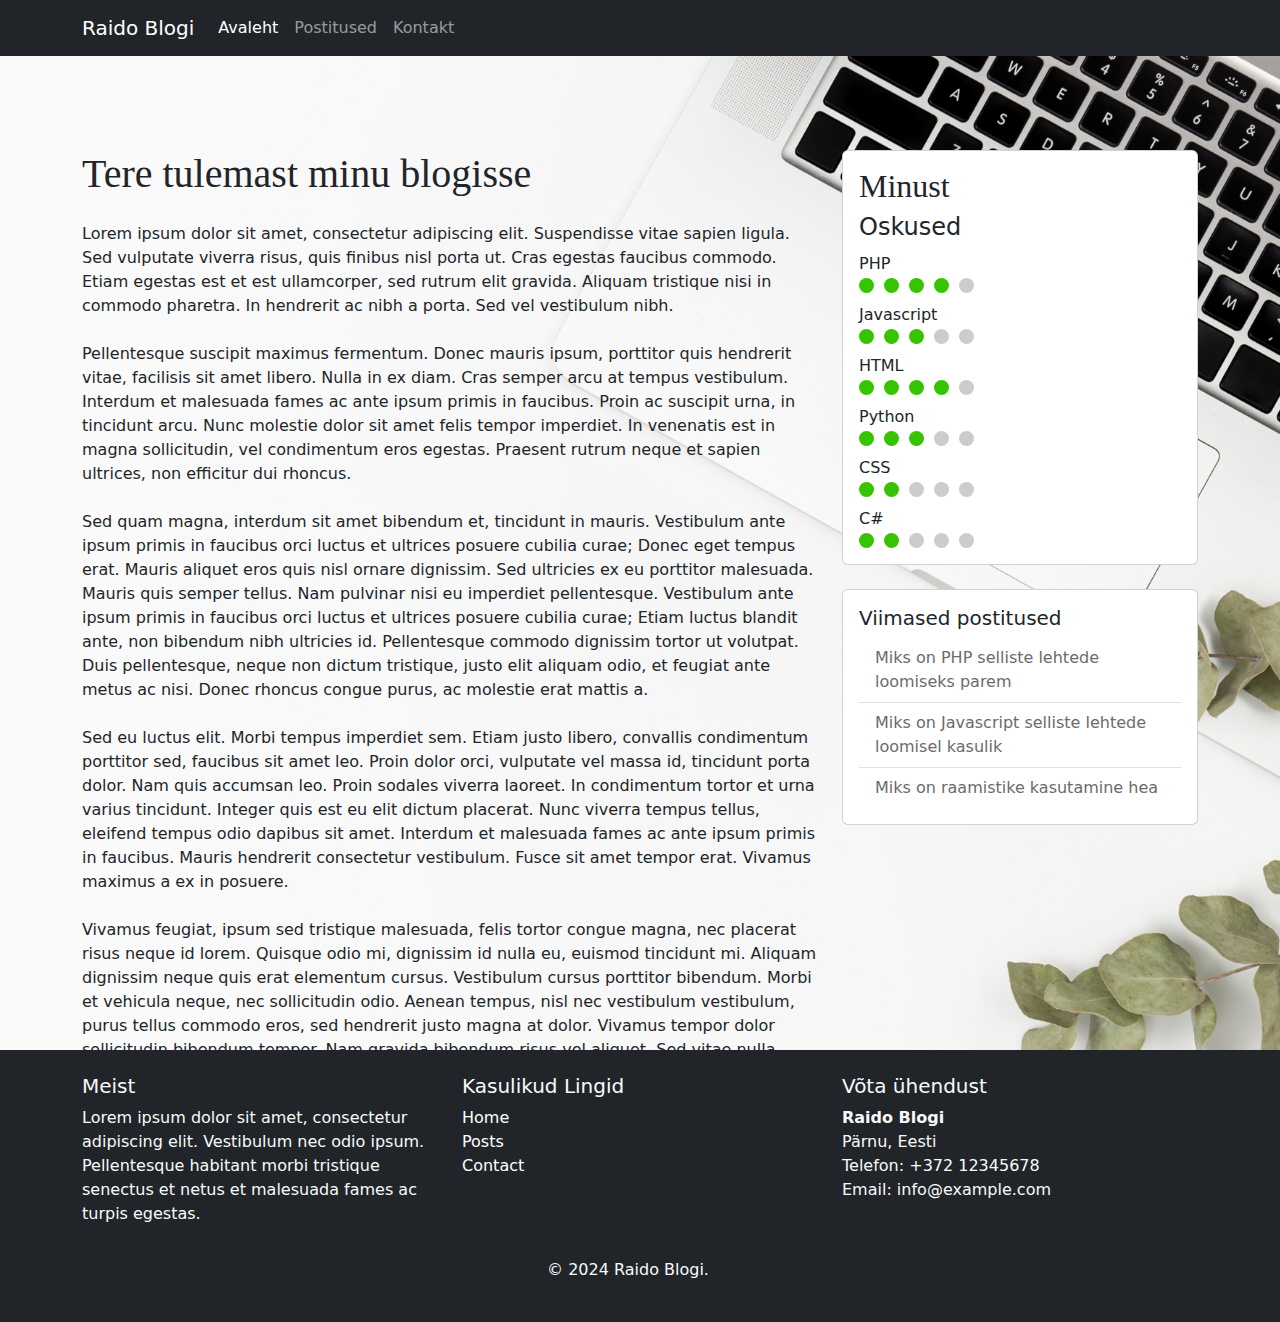
==== index.html @ 11af0f20 "First init" ====
<!DOCTYPE html>
<html lang="en">

<head>
    <meta charset="UTF-8">
    <meta name="viewport" content="width=device-width, initial-scale=1.0">
    <title>Raido Blogi</title>
    <link href="https://cdn.jsdelivr.net/npm/bootstrap@5.3.3/dist/css/bootstrap.min.css" rel="stylesheet">
    <link rel="stylesheet" href="css/style.css">
</head>

<body>
    <nav class="navbar fixed-top navbar-expand-lg navbar-dark bg-dark">
        <div class="container">
            <a class="navbar-brand" href="index.html">Raido Blogi</a>
            <button class="navbar-toggler" type="button" data-bs-toggle="collapse"
                data-bs-target="#navbarSupportedContent" aria-controls="navbarSupportedContent" aria-expanded="false"
                aria-label="Toggle navigation">
                <span class="navbar-toggler-icon"></span>
            </button>
            <div class="collapse navbar-collapse" id="navbarSupportedContent">
                <ul class="navbar-nav me-auto mb-2 mb-lg-0">
                    <li class="nav-item">
                        <a class="nav-link active" aria-current="page" href="index.html">Avaleht</a>
                    </li>
                    <li class="nav-item">
                        <a class="nav-link" href="posts.html">Postitused</a>
                    </li>
                    <li class="nav-item">
                        <a class="nav-link" href="contact.html">Kontakt</a>
                    </li>
                </ul>
            </div>
        </div>
    </nav>
    <section class="container vh-100">
        <div class="row">
            <div class="col-md-8">
                <h1 class="mb-4">Tere tulemast minu blogisse</h1>
                <p class="mb-4">
                    Lorem ipsum dolor sit amet, consectetur adipiscing elit. Suspendisse vitae sapien ligula. Sed
                    vulputate viverra risus, quis finibus nisl porta ut. Cras egestas faucibus commodo. Etiam egestas
                    est et est ullamcorper, sed rutrum elit gravida. Aliquam tristique nisi in commodo pharetra. In
                    hendrerit ac nibh a porta. Sed vel vestibulum nibh.
                </p>
                <p class="mb-4">
                    Pellentesque suscipit maximus fermentum. Donec mauris ipsum, porttitor quis hendrerit vitae,
                    facilisis sit amet libero. Nulla in ex diam. Cras semper arcu at tempus vestibulum. Interdum et
                    malesuada fames ac ante ipsum primis in faucibus. Proin ac suscipit urna, in tincidunt arcu. Nunc
                    molestie dolor sit amet felis tempor imperdiet. In venenatis est in magna sollicitudin, vel
                    condimentum eros egestas. Praesent rutrum neque et sapien ultrices, non efficitur dui rhoncus.
                </p>
                <p class="mb-4">
                    Sed quam magna, interdum sit amet bibendum et, tincidunt in mauris. Vestibulum ante ipsum primis in
                    faucibus orci luctus et ultrices posuere cubilia curae; Donec eget tempus erat. Mauris aliquet eros
                    quis nisl ornare dignissim. Sed ultricies ex eu porttitor malesuada. Mauris quis semper tellus. Nam
                    pulvinar nisi eu imperdiet pellentesque. Vestibulum ante ipsum primis in faucibus orci luctus et
                    ultrices posuere cubilia curae; Etiam luctus blandit ante, non bibendum nibh ultricies id.
                    Pellentesque commodo dignissim tortor ut volutpat. Duis pellentesque, neque non dictum tristique,
                    justo elit aliquam odio, et feugiat ante metus ac nisi. Donec rhoncus congue purus, ac molestie erat
                    mattis a.
                </p>
                <p class="mb-4">
                    Sed eu luctus elit. Morbi tempus imperdiet sem. Etiam justo libero, convallis condimentum porttitor
                    sed, faucibus sit amet leo. Proin dolor orci, vulputate vel massa id, tincidunt porta dolor. Nam
                    quis accumsan leo. Proin sodales viverra laoreet. In condimentum tortor et urna varius tincidunt.
                    Integer quis est eu elit dictum placerat. Nunc viverra tempus tellus, eleifend tempus odio dapibus
                    sit amet. Interdum et malesuada fames ac ante ipsum primis in faucibus. Mauris hendrerit consectetur
                    vestibulum. Fusce sit amet tempor erat. Vivamus maximus a ex in posuere.
                </p>
                <p class="mb-4">
                    Vivamus feugiat, ipsum sed tristique malesuada, felis tortor congue magna, nec placerat risus neque
                    id lorem. Quisque odio mi, dignissim id nulla eu, euismod tincidunt mi. Aliquam dignissim neque quis
                    erat elementum cursus. Vestibulum cursus porttitor bibendum. Morbi et vehicula neque, nec
                    sollicitudin odio. Aenean tempus, nisl nec vestibulum vestibulum, purus tellus commodo eros, sed
                    hendrerit justo magna at dolor. Vivamus tempor dolor sollicitudin bibendum tempor. Nam gravida
                    bibendum risus vel aliquet. Sed vitae nulla vehicula, tempor ligula cursus, ultricies diam. Sed eros
                    diam, ultrices vitae orci a, blandit luctus sem. Maecenas molestie urna augue, in facilisis nisi
                    viverra id. Praesent volutpat ex ut accumsan dapibus. Fusce euismod sodales arcu id sagittis. Ut nec
                    metus velit.
                </p>
            </div>
            <div class="col-md-4">
                <div class="card mb-4">
                    <div class="card-body">
                        <h2 class="card-title">Minust</h2>
                        <h4>Oskused</h4>
                        <p>PHP</p>
                        <div class="skill-level php">
                            <div class="circle"></div>
                            <div class="circle"></div>
                            <div class="circle"></div>
                            <div class="circle"></div>
                            <div class="circle"></div>
                        </div>

                        <p>Javascript</p>
                        <div class="skill-level javascript">
                            <div class="circle"></div>
                            <div class="circle"></div>
                            <div class="circle"></div>
                            <div class="circle"></div>
                            <div class="circle"></div>
                        </div>

                        <p>HTML</p>
                        <div class="skill-level html">
                            <div class="circle"></div>
                            <div class="circle"></div>
                            <div class="circle"></div>
                            <div class="circle"></div>
                            <div class="circle"></div>
                        </div>

                        <p>Python</p>
                        <div class="skill-level python">
                            <div class="circle"></div>
                            <div class="circle"></div>
                            <div class="circle"></div>
                            <div class="circle"></div>
                            <div class="circle"></div>
                        </div>

                        <p>CSS</p>
                        <div class="skill-level css">
                            <div class="circle"></div>
                            <div class="circle"></div>
                            <div class="circle"></div>
                            <div class="circle"></div>
                            <div class="circle"></div>
                        </div>

                        <p>C#</p>
                        <div class="skill-level c-sharp">
                            <div class="circle"></div>
                            <div class="circle"></div>
                            <div class="circle"></div>
                            <div class="circle"></div>
                            <div class="circle"></div>
                        </div>
                    </div>
                </div>
                <div class="card">
                    <div class="card-body">
                        <h5 class="card-title">Viimased postitused</h5>
                        <ul class="list-group list-group-flush">
                            <li class="list-group-item"><a href="posts.html#post1">Miks on PHP selliste lehtede
                                    loomiseks parem</a></li>
                            <li class="list-group-item"><a href="posts.html#post2">Miks on Javascript selliste lehtede
                                    loomisel kasulik</a></li>
                            <li class="list-group-item"><a href="posts.html#post3">Miks on raamistike kasutamine hea</a>
                            </li>
                        </ul>
                    </div>
                </div>
            </div>
        </div>
    </section>
    <footer class="bg-dark text-light py-4">
        <div class="container">
            <div class="row">
                <div class="col-md-4">
                    <h5>Meist</h5>
                    <p>Lorem ipsum dolor sit amet, consectetur adipiscing elit. Vestibulum nec odio ipsum. Pellentesque
                        habitant
                        morbi tristique senectus et netus et malesuada fames ac turpis egestas.</p>
                </div>
                <div class="col-md-4">
                    <h5>Kasulikud Lingid</h5>
                    <ul class="list-unstyled">
                        <li><a href="index.html">Home</a></li>
                        <li><a href="posts.html">Posts</a></li>
                        <li><a href="contact.html">Contact</a></li>
                    </ul>
                </div>
                <div class="col-md-4">
                    <h5>Võta ühendust</h5>
                    <address>
                        <strong>Raido Blogi</strong><br>
                        Pärnu, Eesti<br>
                        <span>Telefon:</span> +372 12345678<br>
                        <span>Email:</span> info@example.com
                    </address>
                </div>
                <div class="row mt-3">
                    <div class="col">
                        <p class="text-center">&copy; 2024 Raido Blogi.</p>
                    </div>
                </div>
            </div>
        </div>
    </footer>
    <script src="https://cdn.jsdelivr.net/npm/bootstrap@5.3.3/dist/js/bootstrap.bundle.min.js"
        integrity="sha384-YvpcrYf0tY3lHB60NNkmXc5s9fDVZLESaAA55NDzOxhy9GkcIdslK1eN7N6jIeHz"
        crossorigin="anonymous"></script>
</body>

</html>
---- css/style.css ----
body {
    background-image: url('../images/bg-1.jpg');
    background-size: cover;
    background-position: center;
    background-repeat: no-repeat;
}
a {
    text-decoration: none;
}

h1, h2, h3 {
    font-family: 'EB Garamond', serif;
}

section {
    margin-top: 150px;
}

.card a {
    text-decoration: none;
    color: #6b6b6b;
}

.card-body p {
    margin-top: 10px;
    margin-bottom: 2px;
}

.skill-level {
    display: flex;
  }
  
.circle {
    width: 15px;
    height: 15px;
    border-radius: 50%;
    margin-right: 10px;
    background-color: #ccc; /* default color */
}

.php .circle:nth-child(-n+4) {
    background-color: #37c400;
}

.javascript .circle:nth-child(-n+3) {
    background-color: #37c400;
}

.html .circle:nth-child(-n+4) {
    background-color: #37c400;
}

.python .circle:nth-child(-n+3) {
    background-color: #37c400;
}

.css .circle:nth-child(-n+2) {
    background-color: #37c400;
}

.c-sharp .circle:nth-child(-n+2) {
    background-color: #37c400;
}
  

.blog img {
    max-width: 50%;
}

.blog p {
    text-align: justify;
}

.blog article {
    box-shadow: 0 0 30px rgba(0, 0, 0, 0.1);
    padding: 30px;
    background: white;
}
.post-content {
    padding-left: 10%;
    padding-right: 10%;
}

.post-meta {
    font-size: 11px;
    letter-spacing: 0.07rem;
    text-transform: uppercase;
    font-weight: 600;
    font-family: 'Inter', sans-serif;
    color: rgba(0, 0, 0, 0.4);
    margin-bottom: 10px;
}

.info-item {
    text-align: center;
}
.info-item i {
    font-size: 48px;
    display: inline-block;
    margin-bottom: 10px;
}

.info-item h3 {
    font-size: 16px;
    margin-bottom: 15px;
    font-weight: bold;
    letter-spacing: 0.1rem;
    text-transform: uppercase;
}

.info-item-borders {
    border-left: 1px solid #b9b9b9;
    border-right: 1px solid #b9b9b9;
}

.info-item a {
    color: #6b6b6b;
}

.info-item p {
    color: #6b6b6b;
}

.info-item address {
    color: #6b6b6b;
}

.contact-form {
    box-shadow: 0 0 30px rgba(0, 0, 0, 0.1);
    padding: 30px;
    background: white;
}

footer a {
    text-decoration: none;
    color: white;
}

footer a:hover {
    text-decoration: underline;
}
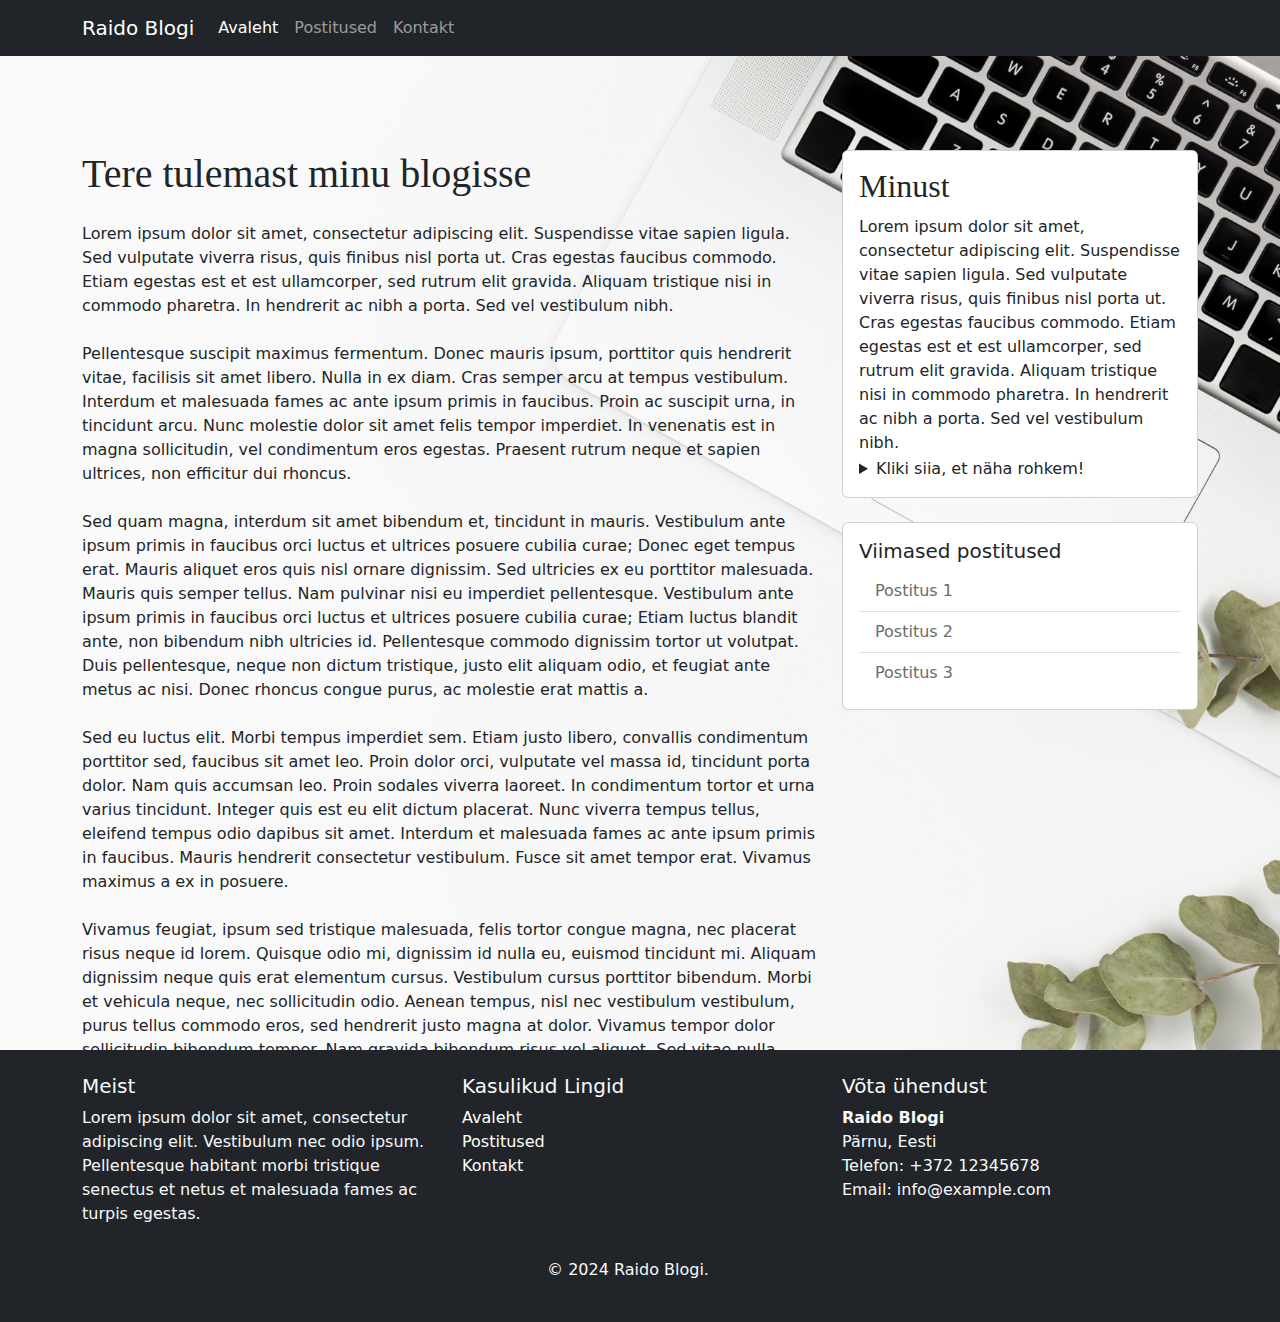
==== commit 1e2da55e: "Some fixes and updates" ====
--- a/index.html
+++ b/index.html
@@ -84,72 +84,71 @@
                 <div class="card mb-4">
                     <div class="card-body">
                         <h2 class="card-title">Minust</h2>
-                        <h4>Oskused</h4>
-                        <p>PHP</p>
-                        <div class="skill-level php">
-                            <div class="circle"></div>
-                            <div class="circle"></div>
-                            <div class="circle"></div>
-                            <div class="circle"></div>
-                            <div class="circle"></div>
-                        </div>
+                        <p>
+                            Lorem ipsum dolor sit amet, consectetur adipiscing elit. Suspendisse vitae sapien ligula. Sed
+                            vulputate viverra risus, quis finibus nisl porta ut. Cras egestas faucibus commodo. Etiam
+                            egestas est et est ullamcorper, sed rutrum elit gravida. Aliquam tristique nisi in commodo
+                            pharetra. In hendrerit ac nibh a porta. Sed vel vestibulum nibh.
+                        </p>
+                        <details>
+                            <summary>
+                                Kliki siia, et näha rohkem!
+                            </summary>
+                            <p>Skill</p>
+                            <div class="skill-level one">
+                                <div class="circle"></div>
+                                <div class="circle"></div>
+                                <div class="circle"></div>
+                                <div class="circle"></div>
+                                <div class="circle"></div>
+                            </div>
 
-                        <p>Javascript</p>
-                        <div class="skill-level javascript">
-                            <div class="circle"></div>
-                            <div class="circle"></div>
-                            <div class="circle"></div>
-                            <div class="circle"></div>
-                            <div class="circle"></div>
-                        </div>
-
-                        <p>HTML</p>
-                        <div class="skill-level html">
-                            <div class="circle"></div>
-                            <div class="circle"></div>
-                            <div class="circle"></div>
-                            <div class="circle"></div>
-                            <div class="circle"></div>
-                        </div>
-
-                        <p>Python</p>
-                        <div class="skill-level python">
-                            <div class="circle"></div>
-                            <div class="circle"></div>
-                            <div class="circle"></div>
-                            <div class="circle"></div>
-                            <div class="circle"></div>
-                        </div>
-
-                        <p>CSS</p>
-                        <div class="skill-level css">
-                            <div class="circle"></div>
-                            <div class="circle"></div>
-                            <div class="circle"></div>
-                            <div class="circle"></div>
-                            <div class="circle"></div>
-                        </div>
-
-                        <p>C#</p>
-                        <div class="skill-level c-sharp">
-                            <div class="circle"></div>
-                            <div class="circle"></div>
-                            <div class="circle"></div>
-                            <div class="circle"></div>
-                            <div class="circle"></div>
-                        </div>
+                            <p>Skill</p>
+                            <div class="skill-level three">
+                                <div class="circle"></div>
+                                <div class="circle"></div>
+                                <div class="circle"></div>
+                                <div class="circle"></div>
+                                <div class="circle"></div>
+                            </div>
+                            
+                            <p>Skill</p>
+                            <div class="skill-level four">
+                                <div class="circle"></div>
+                                <div class="circle"></div>
+                                <div class="circle"></div>
+                                <div class="circle"></div>
+                                <div class="circle"></div>
+                            </div>
+                            
+                            <p>Skill</p>
+                            <div class="skill-level two">
+                                <div class="circle"></div>
+                                <div class="circle"></div>
+                                <div class="circle"></div>
+                                <div class="circle"></div>
+                                <div class="circle"></div>
+                            </div>
+                            
+                            <p>Skill</p>
+                            <div class="skill-level five">
+                                <div class="circle"></div>
+                                <div class="circle"></div>
+                                <div class="circle"></div>
+                                <div class="circle"></div>
+                                <div class="circle"></div>
+                            </div>
+                        </details>
                     </div>
+                    
                 </div>
                 <div class="card">
                     <div class="card-body">
                         <h5 class="card-title">Viimased postitused</h5>
                         <ul class="list-group list-group-flush">
-                            <li class="list-group-item"><a href="posts.html#post1">Miks on PHP selliste lehtede
-                                    loomiseks parem</a></li>
-                            <li class="list-group-item"><a href="posts.html#post2">Miks on Javascript selliste lehtede
-                                    loomisel kasulik</a></li>
-                            <li class="list-group-item"><a href="posts.html#post3">Miks on raamistike kasutamine hea</a>
-                            </li>
+                            <li class="list-group-item"><a href="posts.html#post1">Postitus 1</a></li>
+                            <li class="list-group-item"><a href="posts.html#post2">Postitus 2</a></li>
+                            <li class="list-group-item"><a href="posts.html#post3">Postitus 3</a></li>
                         </ul>
                     </div>
                 </div>
@@ -168,9 +167,9 @@
                 <div class="col-md-4">
                     <h5>Kasulikud Lingid</h5>
                     <ul class="list-unstyled">
-                        <li><a href="index.html">Home</a></li>
-                        <li><a href="posts.html">Posts</a></li>
-                        <li><a href="contact.html">Contact</a></li>
+                        <li><a href="index.html">Avaleht</a></li>
+                        <li><a href="posts.html">Postitused</a></li>
+                        <li><a href="contact.html">Kontakt</a></li>
                     </ul>
                 </div>
                 <div class="col-md-4">
--- a/css/style.css
+++ b/css/style.css
@@ -38,30 +38,25 @@
     background-color: #ccc; /* default color */
 }
 
-.php .circle:nth-child(-n+4) {
+.one .circle:nth-child(-n+1) {
     background-color: #37c400;
 }
 
-.javascript .circle:nth-child(-n+3) {
+.two .circle:nth-child(-n+2) {
     background-color: #37c400;
 }
 
-.html .circle:nth-child(-n+4) {
+.three .circle:nth-child(-n+3) {
     background-color: #37c400;
 }
 
-.python .circle:nth-child(-n+3) {
+.four .circle:nth-child(-n+4) {
     background-color: #37c400;
 }
 
-.css .circle:nth-child(-n+2) {
+.five .circle:nth-child(-n+5) {
     background-color: #37c400;
 }
-
-.c-sharp .circle:nth-child(-n+2) {
-    background-color: #37c400;
-}
-  
 
 .blog img {
     max-width: 50%;
@@ -75,10 +70,6 @@
     box-shadow: 0 0 30px rgba(0, 0, 0, 0.1);
     padding: 30px;
     background: white;
-}
-.post-content {
-    padding-left: 10%;
-    padding-right: 10%;
 }
 
 .post-meta {
